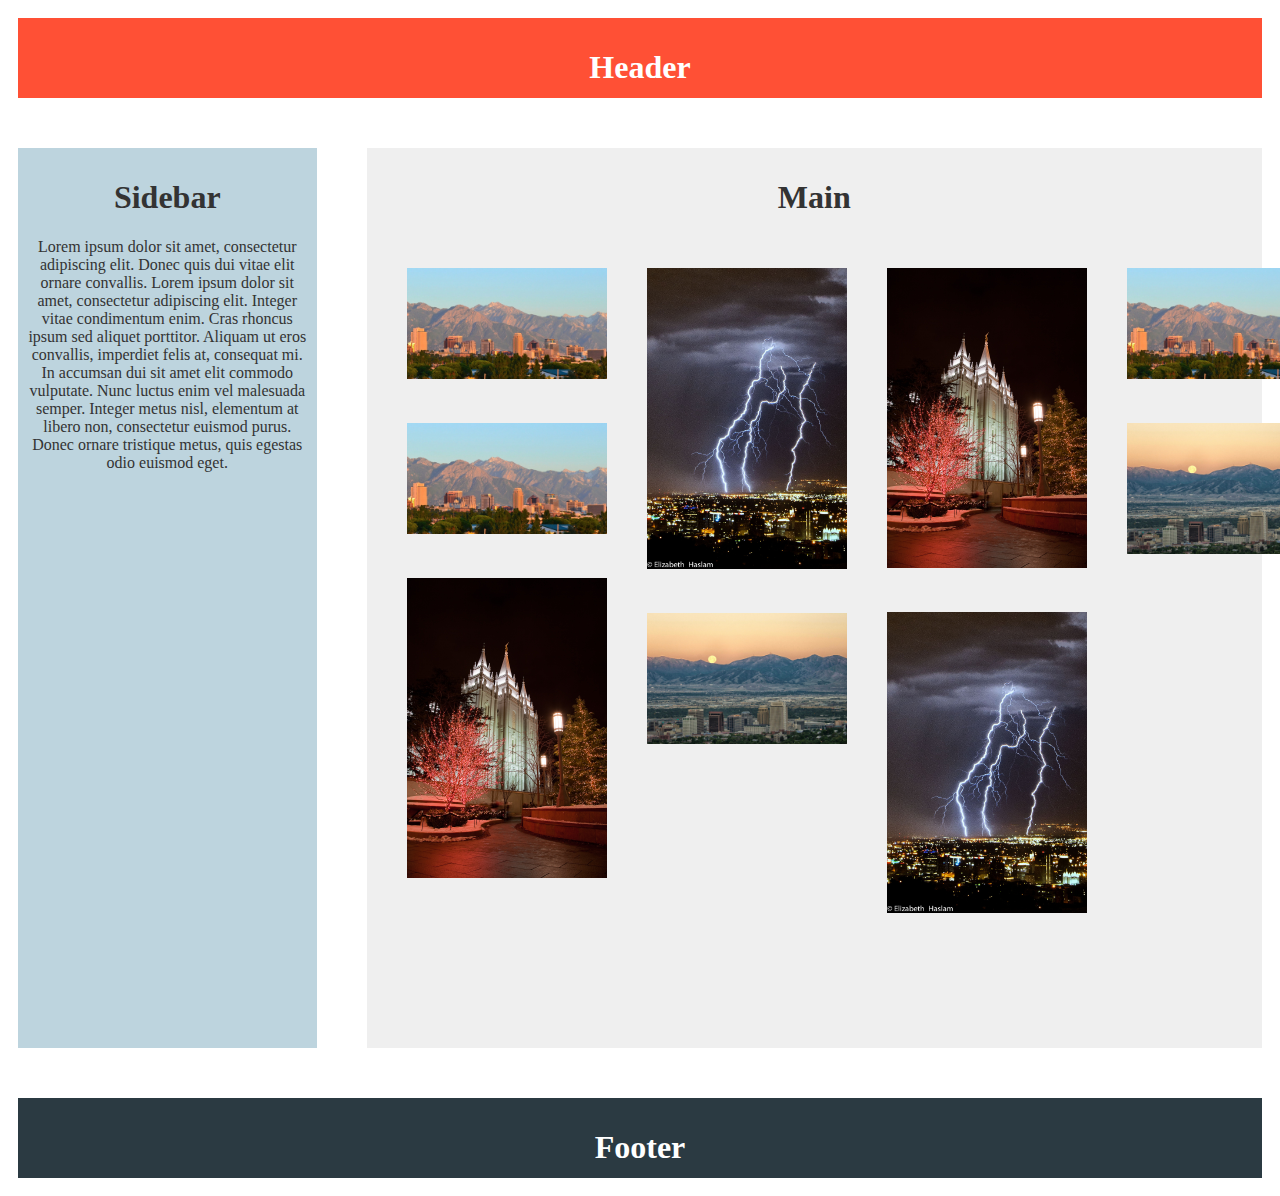
==== gallery.html @ c47e8dbd "init commit" ====
<!DOCTYPE html>
<html>
  <head>
    <title>Daniel Zappala</title>
    <link rel="stylesheet" href="/styles2.css">
    <link href="https://fonts.googleapis.com/css?family=Source+Sans+Pro" rel="stylesheet">
    <link rel="stylesheet" href="https://cdnjs.cloudflare.com/ajax/libs/font-awesome/4.7.0/css/font-awesome.css" />
  </head>
  <body>

    <div class="container">
      <div class="header">
	<h1>Header</h1>
      </div>
      <div class="sidebar">
	<h1>Sidebar</h1>
	<p>Lorem ipsum dolor sit amet, consectetur adipiscing
	  elit. Donec quis dui vitae elit ornare convallis. Lorem ipsum
	  dolor sit amet, consectetur adipiscing elit. Integer vitae
	  condimentum enim. Cras rhoncus ipsum sed aliquet
	  porttitor. Aliquam ut eros convallis, imperdiet felis at,
	  consequat mi. In accumsan dui sit amet elit commodo
	  vulputate. Nunc luctus enim vel malesuada semper. Integer
	  metus nisl, elementum at libero non, consectetur euismod
	  purus. Donec ornare tristique metus, quis egestas odio euismod
	  eget. </p>
      </div>
      <div class="main">
	<h1>Main</h1>
	<div class="portfolio">
	  <div class="image">
	    <img src="/images/6773440606_2e613685cb_b.jpg"/>
	  </div>
	  <div class="image">
	    <img src="/images/6773440606_2e613685cb_b.jpg"/>
	  </div>
	  <div class="image">
	    <img src="/images/3133957478_93474a8607_o.jpg"/>
	  </div>
	  <div class="image">
	    <img src="/images/6092137716_18a572a4c6_b.jpg"/>
	  </div>
	  <div class="image">
	    <img src="/images/9148830568_5bf6c68e7c_k.jpg"/>
	  </div>
	  <div class="image">
	    <img src="/images/3133957478_93474a8607_o.jpg"/>
	  </div>
	  <div class="image">
	    <img src="/images/6092137716_18a572a4c6_b.jpg"/>
	  </div>
	  <div class="image">
	    <img src="/images/6773440606_2e613685cb_b.jpg"/>
	  </div>
	  <div class="image">
	    <img src="/images/9148830568_5bf6c68e7c_k.jpg"/>
	  </div>
	</div>
      </div>
      <div class="footer">
	<h1>Footer</h1>
      </div>
    </div>

  </body>
</html>
---- styles2.css ----
/* Color Scheme */

/*

https://color.adobe.com/TD-Colors---Option-3-color-theme-10394433/edit/?copy=true&base=2&rule=Custom&selected=0&name=Copy%20of%20TD%20Colors%20-%20Option%203&mode=rgb&rgbvalues=0.16862745098039217,0.22745098039215686,0.25882352941176473,0.24705882352941178,0.3411764705882353,0.396078431372549,0.7411764705882353,0.8313725490196079,0.8705882352941177,0.9372549019607843,0.9372549019607843,0.9372549019607843,1,0.3137254901960784,0.20784313725490197&swatchOrder=0,1,2,3,4

*/

body {
    font-size: 16px;
}

.container {
    display: grid;

    /*  Define the size and number of columns in our grid. 
    The fr unit works similar to flex:
    fr columns will share the free space in the row in proportion to their value.
    We will have 2 columns - the first will be 3x the size of the second.  */
    grid-template-columns: 1fr 3fr;

    /*  Assign the grid areas we did earlier to specific places on the grid. 
        First row is all header.
        Second row is shared between main and sidebar.
        Last row is all footer.  */
    grid-template-areas: 
        "header header"
	"sidebar main"
        "footer footer";

    /*  The gutters between each grid cell will be 60 pixels. */
    grid-gap: 50px;
}

div {
    text-align: center;
    color: #fff;
    box-sizing: border-box;
    padding: 10px;
}

.header {
    grid-area: header;
    background-color: #FF5035;
    height: 80px;
}

.sidebar {
    grid-area: sidebar;
    background-color: #BDD4DE;
    color: #333;
}

.main {
    grid-area: main;
    background-color: #EFEFEF;
    color: #333;
}

.footer {
    grid-area: footer;
    background-color: #2B3A42;
    height: 80px;
}

/* Flex */


.portfolio {
    display: flex;
    justify-content: flex-start;
    flex-flow: column wrap;
    align-items: flex-start;
    width: 100%;
    height: 800px;
}

.portfolio div {
    margin: 10px;
}

.portfolio div img {
    width: 200px;
    height: auto;
}

/*
See:

https://codepen.io/michellebarker/pen/zvxpoG
*/

.scaleimage img {
    width: 400px;
}
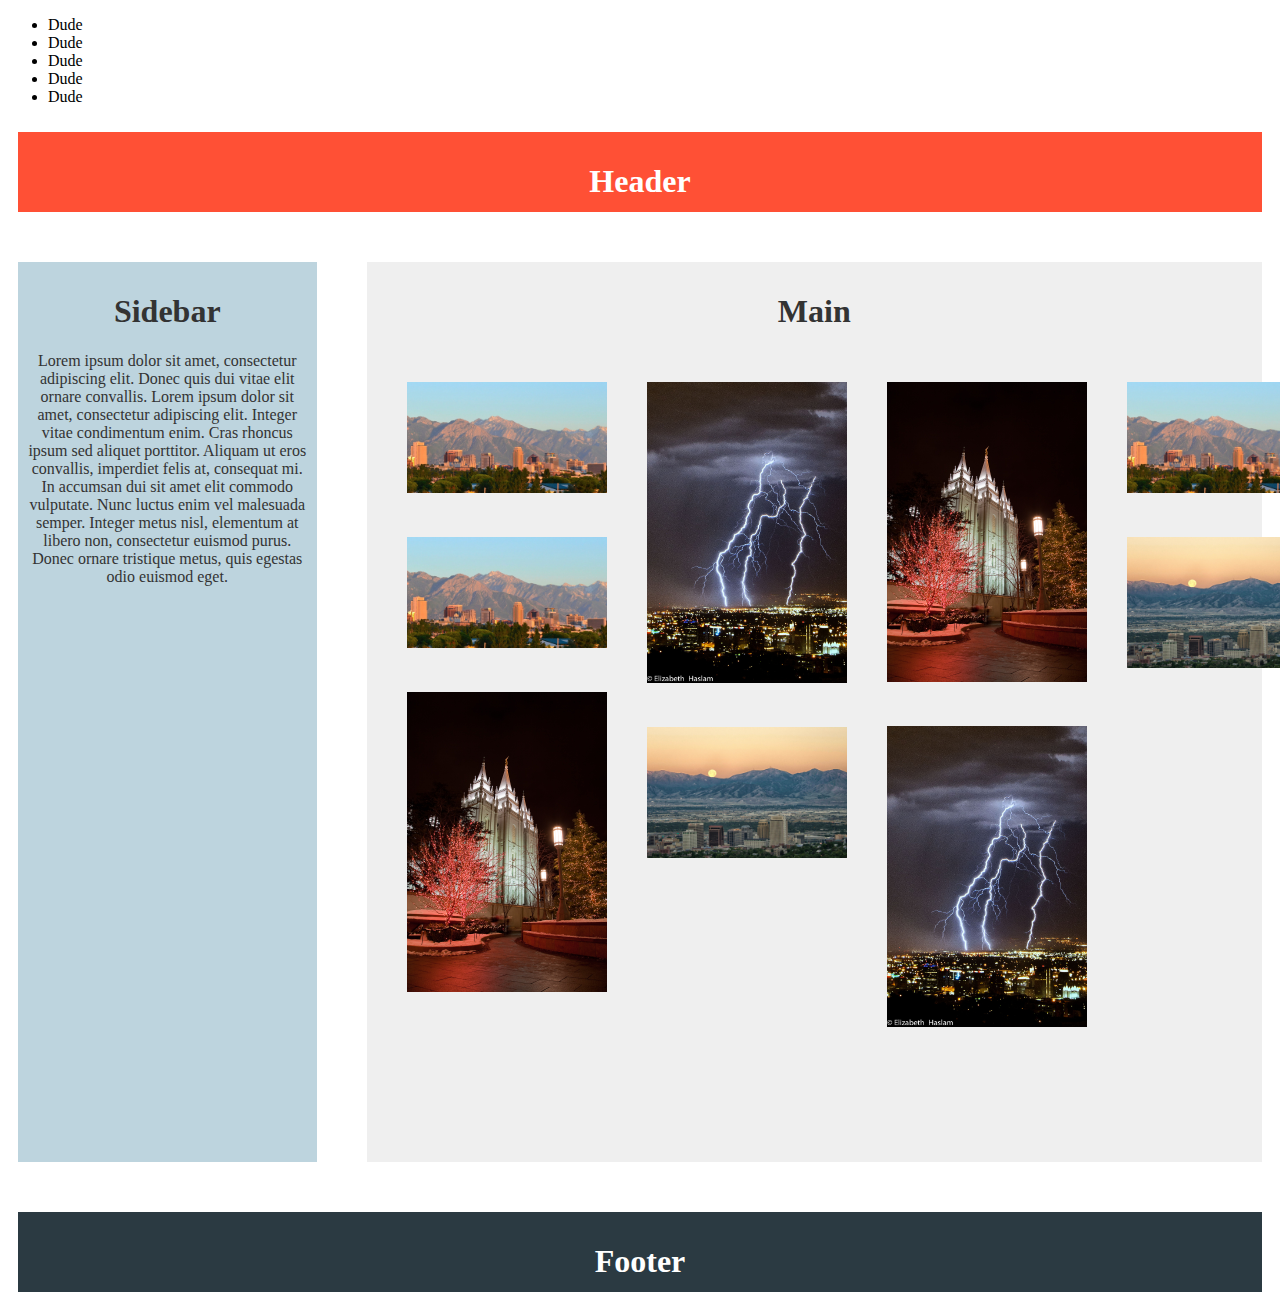
==== commit d6a65d94: "dope menu bar" ====
--- a/gallery.html
+++ b/gallery.html
@@ -1,12 +1,21 @@
 <!DOCTYPE html>
 <html>
   <head>
-    <title>Daniel Zappala</title>
+    <title>Dinner Club</title>
     <link rel="stylesheet" href="/styles2.css">
     <link href="https://fonts.googleapis.com/css?family=Source+Sans+Pro" rel="stylesheet">
     <link rel="stylesheet" href="https://cdnjs.cloudflare.com/ajax/libs/font-awesome/4.7.0/css/font-awesome.css" />
   </head>
   <body>
+		<nav class="menuNav">
+			<ul>
+				<li>Dude</li>
+				<li>Dude</li>
+				<li>Dude</li>
+				<li>Dude</li>
+				<li>Dude</li>
+			</ul>
+		</nav>
 
     <div class="container">
       <div class="header">
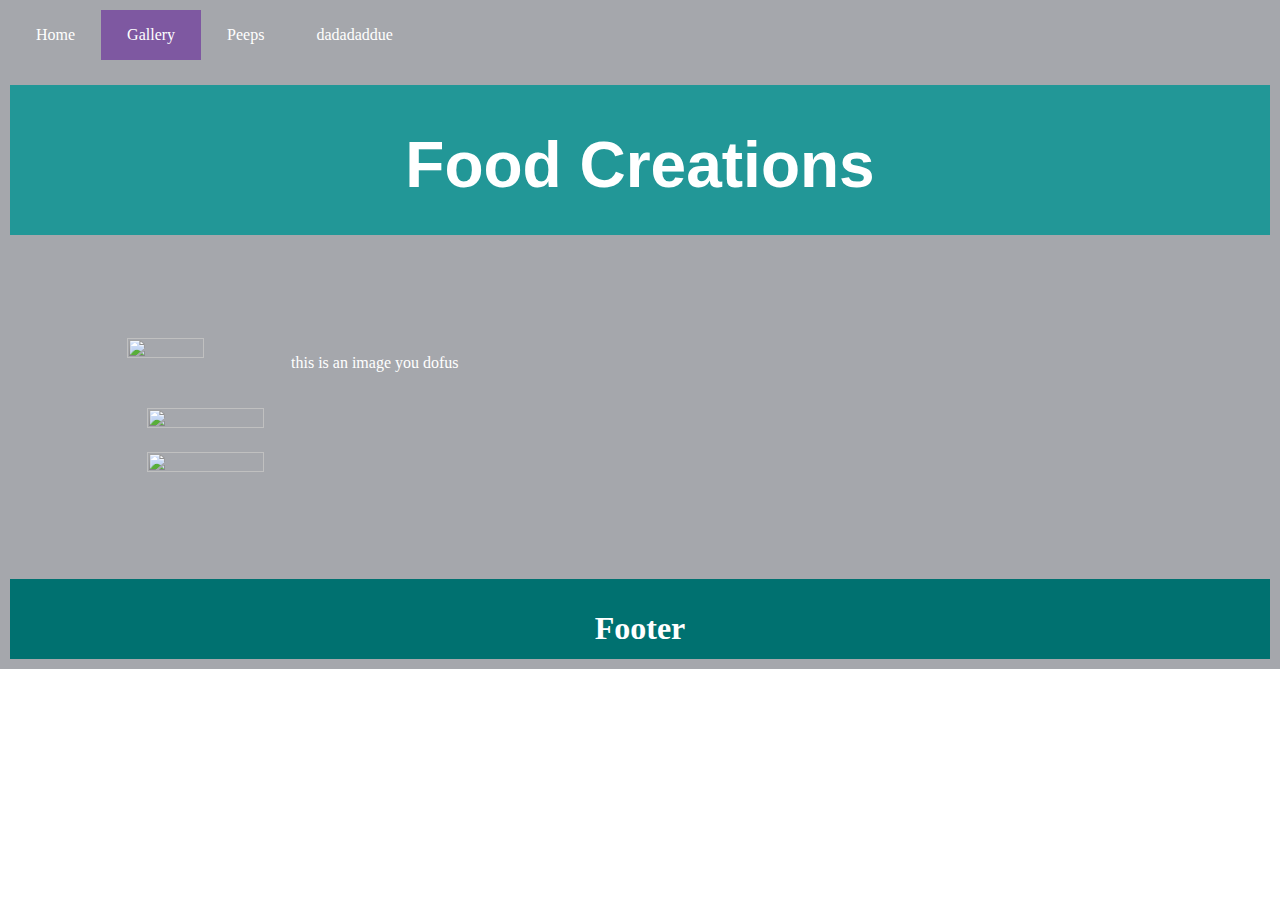
==== commit 3a6533bb: "reviesed gall ery html" ====
--- a/gallery.html
+++ b/gallery.html
@@ -1,69 +1,38 @@
 <!DOCTYPE html>
 <html>
   <head>
-    <title>Dinner Club</title>
-    <link rel="stylesheet" href="/styles2.css">
+		<title>Dinner Club</title>
+		<link rel="stylesheet" href="/styles.css">
+    <!-- <link rel="stylesheet" href="/styles2.css"> -->
     <link href="https://fonts.googleapis.com/css?family=Source+Sans+Pro" rel="stylesheet">
     <link rel="stylesheet" href="https://cdnjs.cloudflare.com/ajax/libs/font-awesome/4.7.0/css/font-awesome.css" />
   </head>
   <body>
-		<nav class="menuNav">
-			<ul>
-				<li>Dude</li>
-				<li>Dude</li>
-				<li>Dude</li>
-				<li>Dude</li>
-				<li>Dude</li>
-			</ul>
-		</nav>
-
     <div class="container">
+				<nav class="menu">
+						<ul>
+								<li><a href="index.html">Home</a></li>
+								<li class="active"><a href="gallery.html">Gallery</a></li>
+								<li><a href="gallery.html">Peeps</a></li>
+								<li><a href="gallery.html">dadadaddue</a></li>
+						</ul>
+				</nav>
       <div class="header">
-	<h1>Header</h1>
-      </div>
-      <div class="sidebar">
-	<h1>Sidebar</h1>
-	<p>Lorem ipsum dolor sit amet, consectetur adipiscing
-	  elit. Donec quis dui vitae elit ornare convallis. Lorem ipsum
-	  dolor sit amet, consectetur adipiscing elit. Integer vitae
-	  condimentum enim. Cras rhoncus ipsum sed aliquet
-	  porttitor. Aliquam ut eros convallis, imperdiet felis at,
-	  consequat mi. In accumsan dui sit amet elit commodo
-	  vulputate. Nunc luctus enim vel malesuada semper. Integer
-	  metus nisl, elementum at libero non, consectetur euismod
-	  purus. Donec ornare tristique metus, quis egestas odio euismod
-	  eget. </p>
+	<h1>Food Creations</h1>
       </div>
       <div class="main">
-	<h1>Main</h1>
 	<div class="portfolio">
-	  <div class="image">
+	  <div class="creation">
+			<img src="/images/6773440606_2e613685cb_b.jpg"/>
+			<p>this is an image you dofus</p>
+	  </div>
+	  <div class="creation">
 	    <img src="/images/6773440606_2e613685cb_b.jpg"/>
 	  </div>
-	  <div class="image">
-	    <img src="/images/6773440606_2e613685cb_b.jpg"/>
-	  </div>
-	  <div class="image">
+	  <div class="creation">
 	    <img src="/images/3133957478_93474a8607_o.jpg"/>
 	  </div>
-	  <div class="image">
-	    <img src="/images/6092137716_18a572a4c6_b.jpg"/>
-	  </div>
-	  <div class="image">
-	    <img src="/images/9148830568_5bf6c68e7c_k.jpg"/>
-	  </div>
-	  <div class="image">
-	    <img src="/images/3133957478_93474a8607_o.jpg"/>
-	  </div>
-	  <div class="image">
-	    <img src="/images/6092137716_18a572a4c6_b.jpg"/>
-	  </div>
-	  <div class="image">
-	    <img src="/images/6773440606_2e613685cb_b.jpg"/>
-	  </div>
-	  <div class="image">
-	    <img src="/images/9148830568_5bf6c68e7c_k.jpg"/>
-	  </div>
+	 
 	</div>
       </div>
       <div class="footer">
--- a/styles.css
+++ b/styles.css
@@ -0,0 +1,138 @@
+/* Color Scheme */
+
+/* 
+
+https://color.adobe.com/dc6a9cd68e98073387aee48ef6bcbc9d--dark-purple-color-scheme-jewel-tone-color-scheme-color-theme-10408143/edit/?copy=true&base=2&rule=Custom&selected=4&name=Copy%20of%20dc6a9cd68e98073387aee48ef6bcbc9d--dark-purple-color-scheme-jewel-tone-color-scheme&mode=rgb&rgbvalues=0.3568627450980392,0.043137254901960784,0.2980392156862745,0.2823529411764706,0.13333333333333333,0.3333333333333333,0.1843137254901961,0.23529411764705882,0.3686274509803922,0.10196078431372549,0.3333333333333333,0.403921568627451,0,0.44313725490196076,0.4392156862745098&swatchOrder=0,1,2,3,4
+
+*/
+
+body {
+    font-size: 16px;
+    padding:0px;
+    margin:0px;
+}
+
+.container {
+    display: grid;
+
+    /*  Define the size and number of columns in our grid. 
+    The fr unit works similar to flex:
+    fr columns will share the free space in the row in proportion to their value.
+    We will have 2 columns - the first will be 3x the size of the second.  */
+    grid-template-columns: 3fr 1fr;
+
+    /*  Assign the grid areas we did earlier to specific places on the grid. 
+        First row is all header.
+        Second row is shared between main and sidebar.
+        Last row is all footer.  */
+    grid-template-areas: 
+        "menu menu"
+        "header header"
+        "main main"
+        "footer footer";
+
+    /*  The gutters between each grid cell will be 60 pixels. */
+    grid-gap: 25px;
+    background-color: rgb(165, 167, 172);
+}
+
+.menu {
+    grid-area: menu;
+}
+
+div {
+    text-align: center;
+    color: #fff;
+    /* width: 100%; */
+    box-sizing: border-box;
+    padding: 10px;
+}
+.header {
+    grid-area: header;
+    background-color: rgb(34, 151, 151);
+    height: 150px;
+    margin:0px;
+    font-size:32px;
+    font-family: 'Segoe UI', Tahoma, Geneva, Verdana, sans-serif;
+    padding:0px;
+    text-transform: capitalize;
+   
+}
+
+.sidebar {
+    grid-area: sidebar;
+    background-color: #482255;
+}
+
+
+.main {
+    grid-area: main;
+    /* background-color: #2F3C5E; */
+    display:flex;
+    margin:3em;
+}
+
+.main p {
+    /* flex: 1fr; */
+    text-align: left;
+    width: 400px;
+
+}
+
+.main img {
+    width: 50%;
+    height:50%;
+    margin-right:3em;
+
+}
+
+.footer {
+    grid-area: footer;
+    background-color: #007170;
+    height: 80px;
+
+}
+nav {
+    width:100%;
+}
+nav ul {
+    list-style-type: none;
+    margin: 0;
+    padding: 0;
+    overflow: hidden;
+    background-color: rgb(165, 167, 172);
+ }
+ nav li {
+    float: left;
+ 
+ }
+ nav li a {
+    display: block;
+    color:white;
+    text-align: center;
+    padding: 14px 24px;
+    text-decoration: none;
+    /* border-bottom: 2px solid #007170; */
+    margin: 2px;
+ }
+ /* Change the link color to #111 (black) on hover */
+ li a:hover {
+    /* background-color: rgb(94, 94, 138); */
+    border-bottom: 2px solid #007170;
+    margin-bottom: 0px;
+ }
+ .active {
+    background-color: rgb(126, 88, 161);
+ }
+
+ .creation{
+     display: flex;
+ }
+ .creation .img {
+     flex: 3 fr;
+ }
+ .creation .p {
+     flex: 1 fr;
+}
+
+
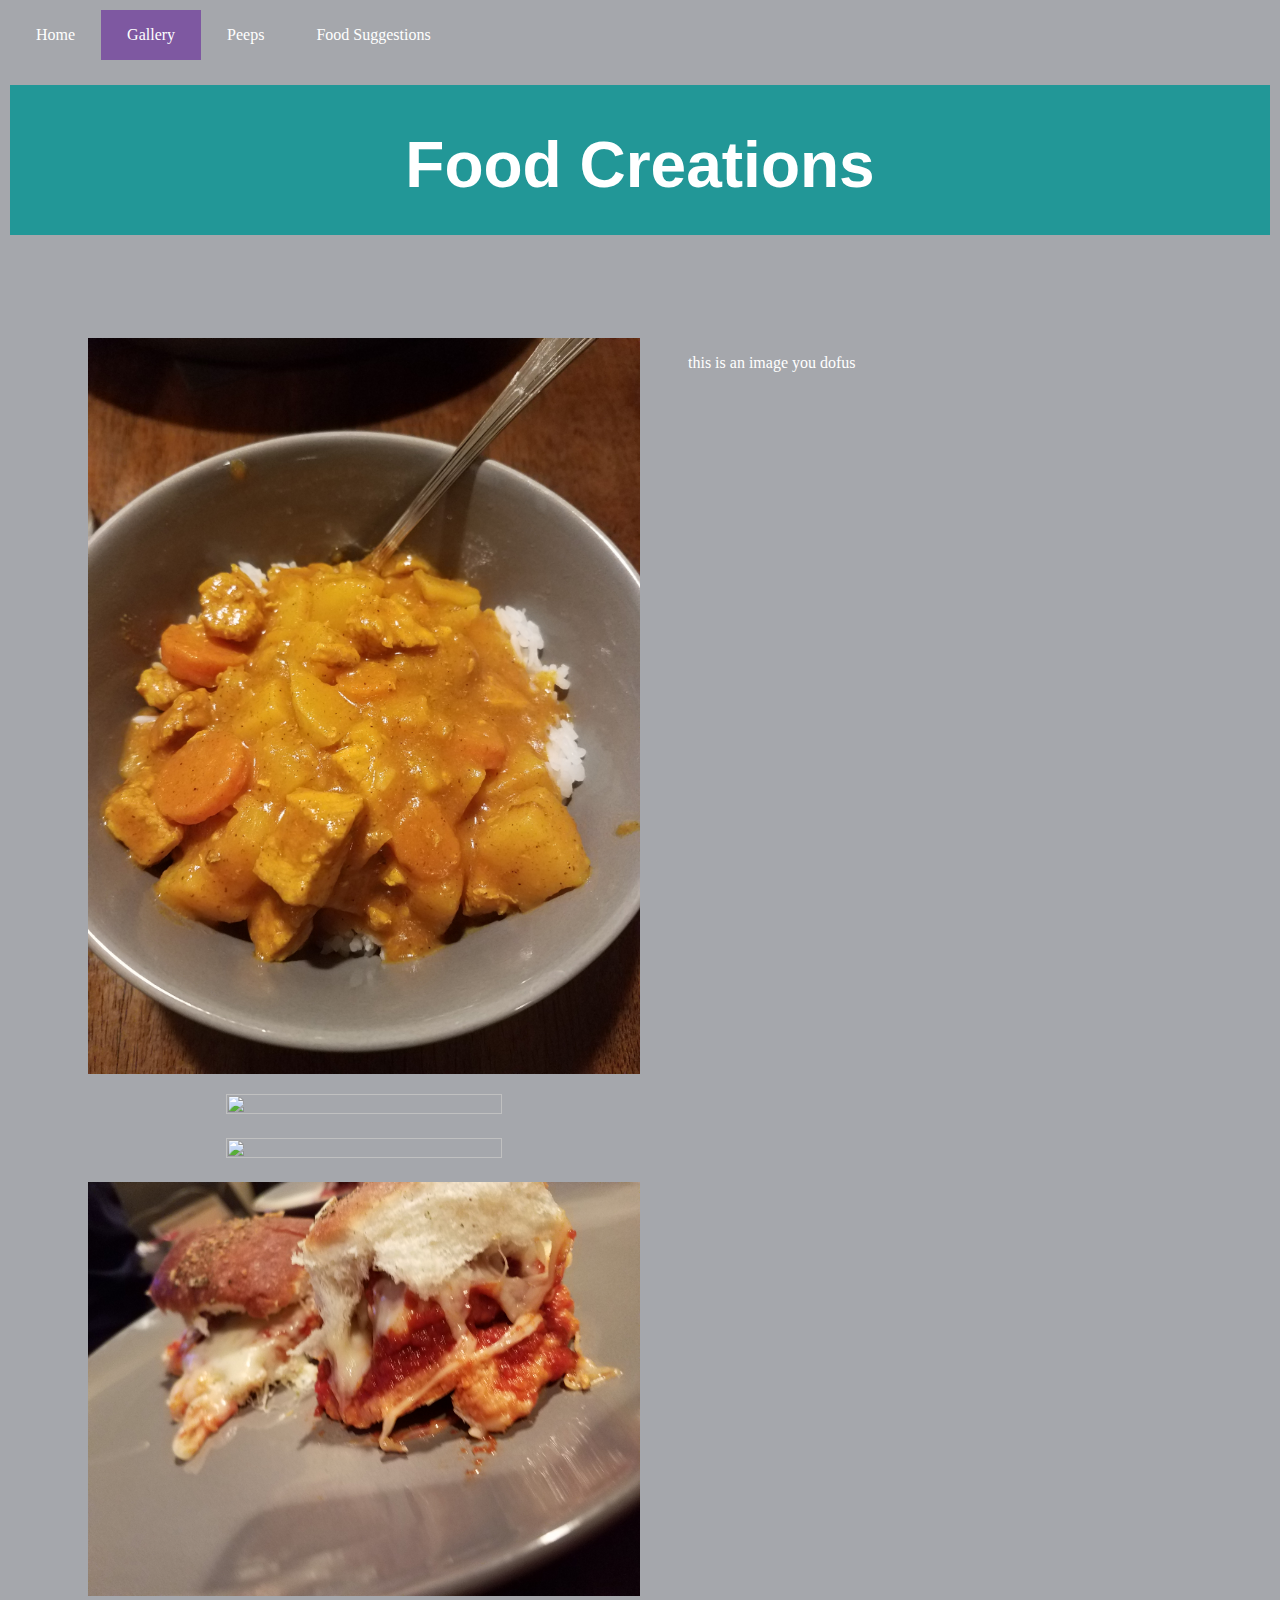
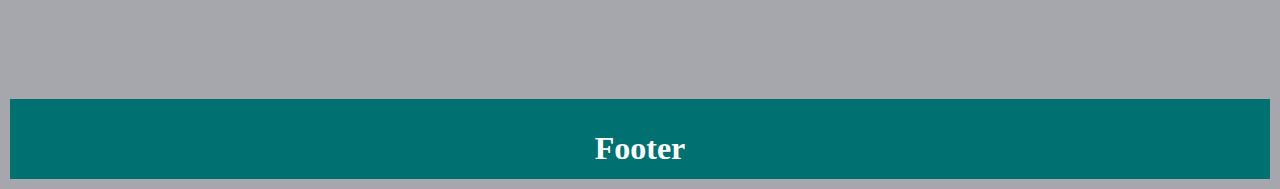
==== commit 6f139696: "links work" ====
--- a/gallery.html
+++ b/gallery.html
@@ -1,45 +1,60 @@
 <!DOCTYPE html>
 <html>
-  <head>
-		<title>Dinner Club</title>
-		<link rel="stylesheet" href="/styles.css">
-    <!-- <link rel="stylesheet" href="/styles2.css"> -->
-    <link href="https://fonts.googleapis.com/css?family=Source+Sans+Pro" rel="stylesheet">
-    <link rel="stylesheet" href="https://cdnjs.cloudflare.com/ajax/libs/font-awesome/4.7.0/css/font-awesome.css" />
-  </head>
-  <body>
-    <div class="container">
-				<nav class="menu">
-						<ul>
-								<li><a href="index.html">Home</a></li>
-								<li class="active"><a href="gallery.html">Gallery</a></li>
-								<li><a href="gallery.html">Peeps</a></li>
-								<li><a href="gallery.html">dadadaddue</a></li>
-						</ul>
-				</nav>
-      <div class="header">
-	<h1>Food Creations</h1>
-      </div>
-      <div class="main">
-	<div class="portfolio">
-	  <div class="creation">
-			<img src="/images/6773440606_2e613685cb_b.jpg"/>
-			<p>this is an image you dofus</p>
-	  </div>
-	  <div class="creation">
-	    <img src="/images/6773440606_2e613685cb_b.jpg"/>
-	  </div>
-	  <div class="creation">
-	    <img src="/images/3133957478_93474a8607_o.jpg"/>
-	  </div>
-	 
+
+<head>
+	<title>Dinner Club</title>
+	<link rel="stylesheet" href="/styles.css">
+	<!-- <link rel="stylesheet" href="/styles2.css"> -->
+	<link href="https://fonts.googleapis.com/css?family=Source+Sans+Pro" rel="stylesheet">
+	<link rel="stylesheet" href="https://cdnjs.cloudflare.com/ajax/libs/font-awesome/4.7.0/css/font-awesome.css" />
+</head>
+
+<body>
+	<div class="container">
+		<nav class="menu">
+			<ul>
+				<ul>
+					<li>
+						<a href="index.html">Home</a>
+					</li>
+					<li class="active">
+						<a href="gallery.html">Gallery</a>
+					</li>
+					<li>
+						<a href="people.html">Peeps</a>
+					</li>
+					<li>
+						<a href="last.html">Food Suggestions</a>
+					</li>
+				</ul>
+			</ul>
+		</nav>
+		<div class="header">
+			<h1>Food Creations</h1>
+		</div>
+		<div class="main">
+			<div class="portfolio">
+				<div class="creation">
+					<img src="/images/curry.jpg" />
+					<p>this is an image you dofus</p>
+				</div>
+				<div class="creation">
+					<img src="/images/cookies.jpg" />
+				</div>
+				<div class="creation">
+					<img src="/images/pie.jpg" />
+				</div>
+				<div class="creation">
+					<img src="/images/sliders.jpg" />
+				</div>
+
+			</div>
+		</div>
+		<div class="footer">
+			<h1>Footer</h1>
+		</div>
 	</div>
-      </div>
-      <div class="footer">
-	<h1>Footer</h1>
-      </div>
-    </div>
 
-  </body>
-</html>
+</body>
 
+</html>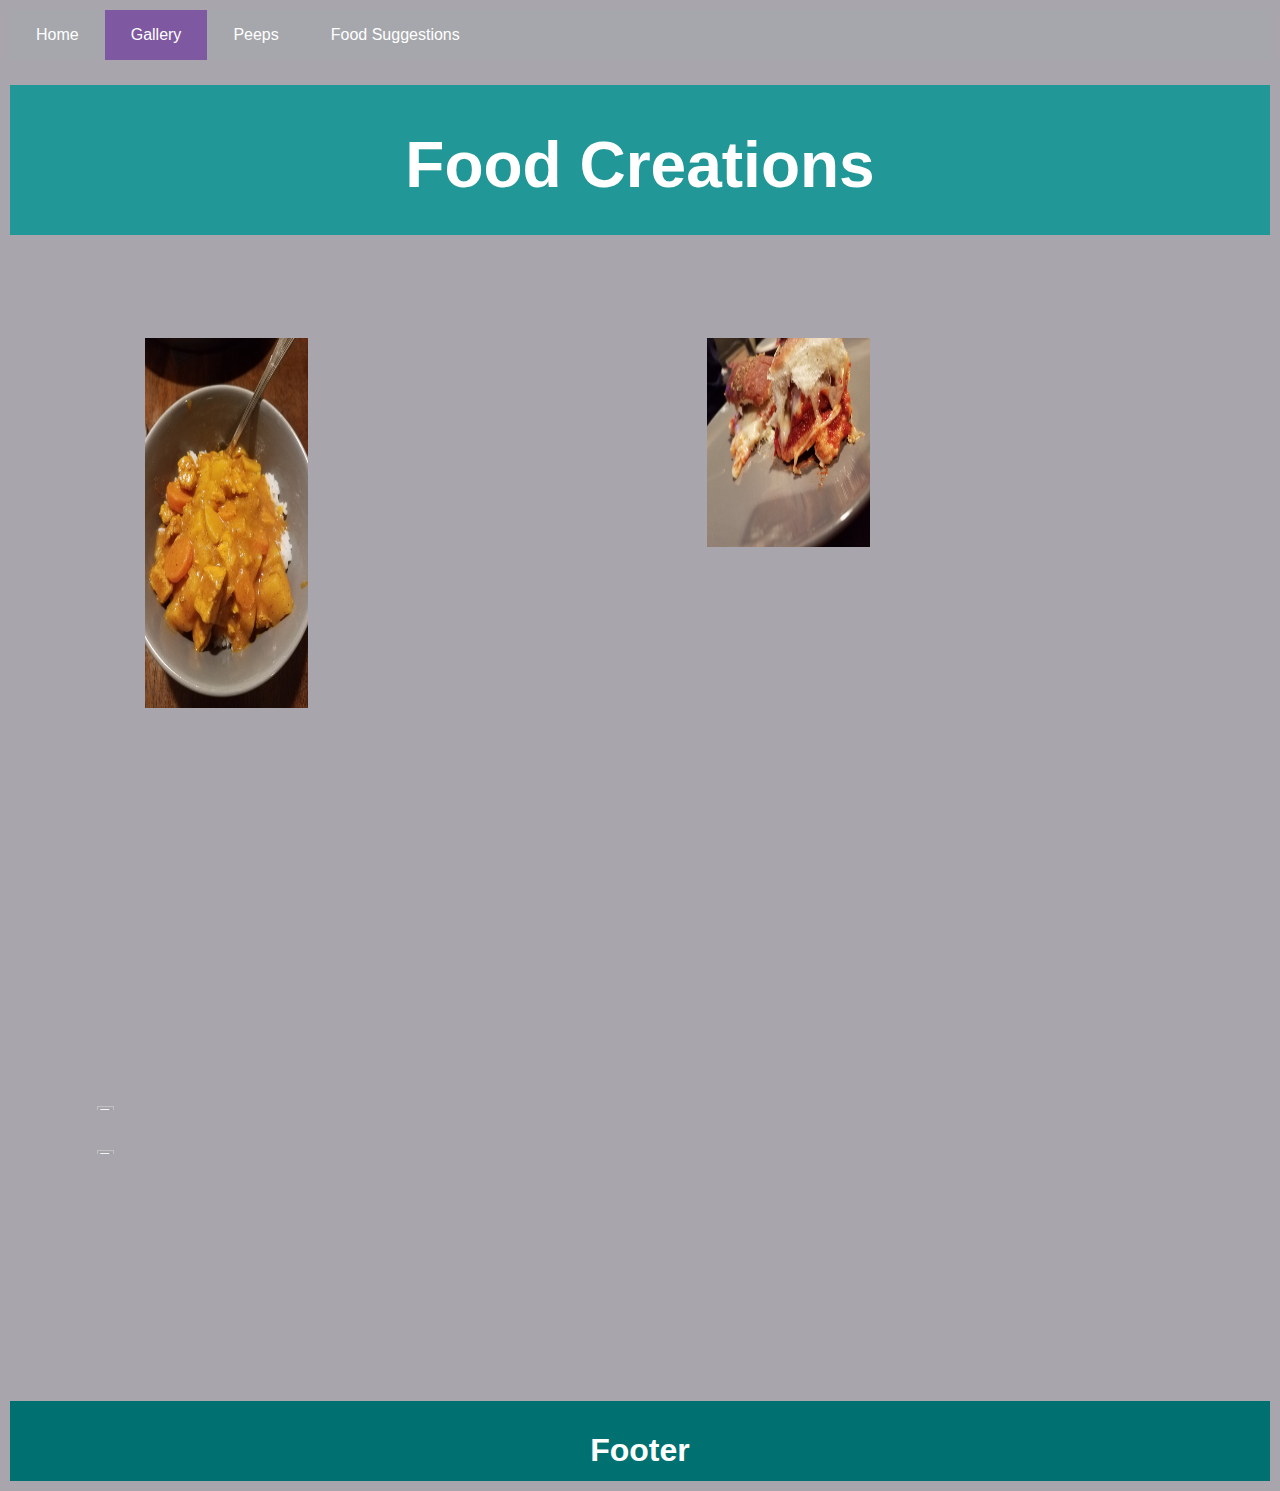
==== commit 525401ff: "yay" ====
--- a/gallery.html
+++ b/gallery.html
@@ -36,7 +36,7 @@
 			<div class="portfolio">
 				<div class="creation">
 					<img src="/images/curry.jpg" />
-					<p>this is an image you dofus</p>
+					<!-- <p>this is an image you dofus</p> -->
 				</div>
 				<div class="creation">
 					<img src="/images/cookies.jpg" />
@@ -47,7 +47,6 @@
 				<div class="creation">
 					<img src="/images/sliders.jpg" />
 				</div>
-
 			</div>
 		</div>
 		<div class="footer">
--- a/styles.css
+++ b/styles.css
@@ -33,7 +33,7 @@
 
     /*  The gutters between each grid cell will be 60 pixels. */
     grid-gap: 25px;
-    background-color: rgb(165, 167, 172);
+    background-color: rgb(169, 165, 172);
 }
 
 .menu {
@@ -42,10 +42,12 @@
 
 div {
     text-align: center;
-    color: #fff;
+    color: rgb(255, 255, 255);
     /* width: 100%; */
     box-sizing: border-box;
     padding: 10px;
+    font-family: 'Segoe UI', Tahoma, Geneva, Verdana, sans-serif;
+
 }
 .header {
     grid-area: header;
@@ -76,6 +78,8 @@
     /* flex: 1fr; */
     text-align: left;
     width: 400px;
+    font-size:24px;
+    color:black;
 
 }
 
@@ -124,15 +128,24 @@
  .active {
     background-color: rgb(126, 88, 161);
  }
-
+.portfolio{
+    display: flex;
+    flex-direction: column;
+    flex-flow: column wrap;
+    align-items: flex-start;
+    justify-content: flex-start;
+    width: 100%;
+    height: 1000px;
+    
+}
  .creation{
-     display: flex;
- }
- .creation .img {
-     flex: 3 fr;
- }
- .creation .p {
-     flex: 1 fr;
+     /* display: flex; */
+     /* flex-direction: column; */
+     }
+ .creation p {
+     font-size: 12px;
+     align-self: flex-start;
+     width: auto;
 }
 
 
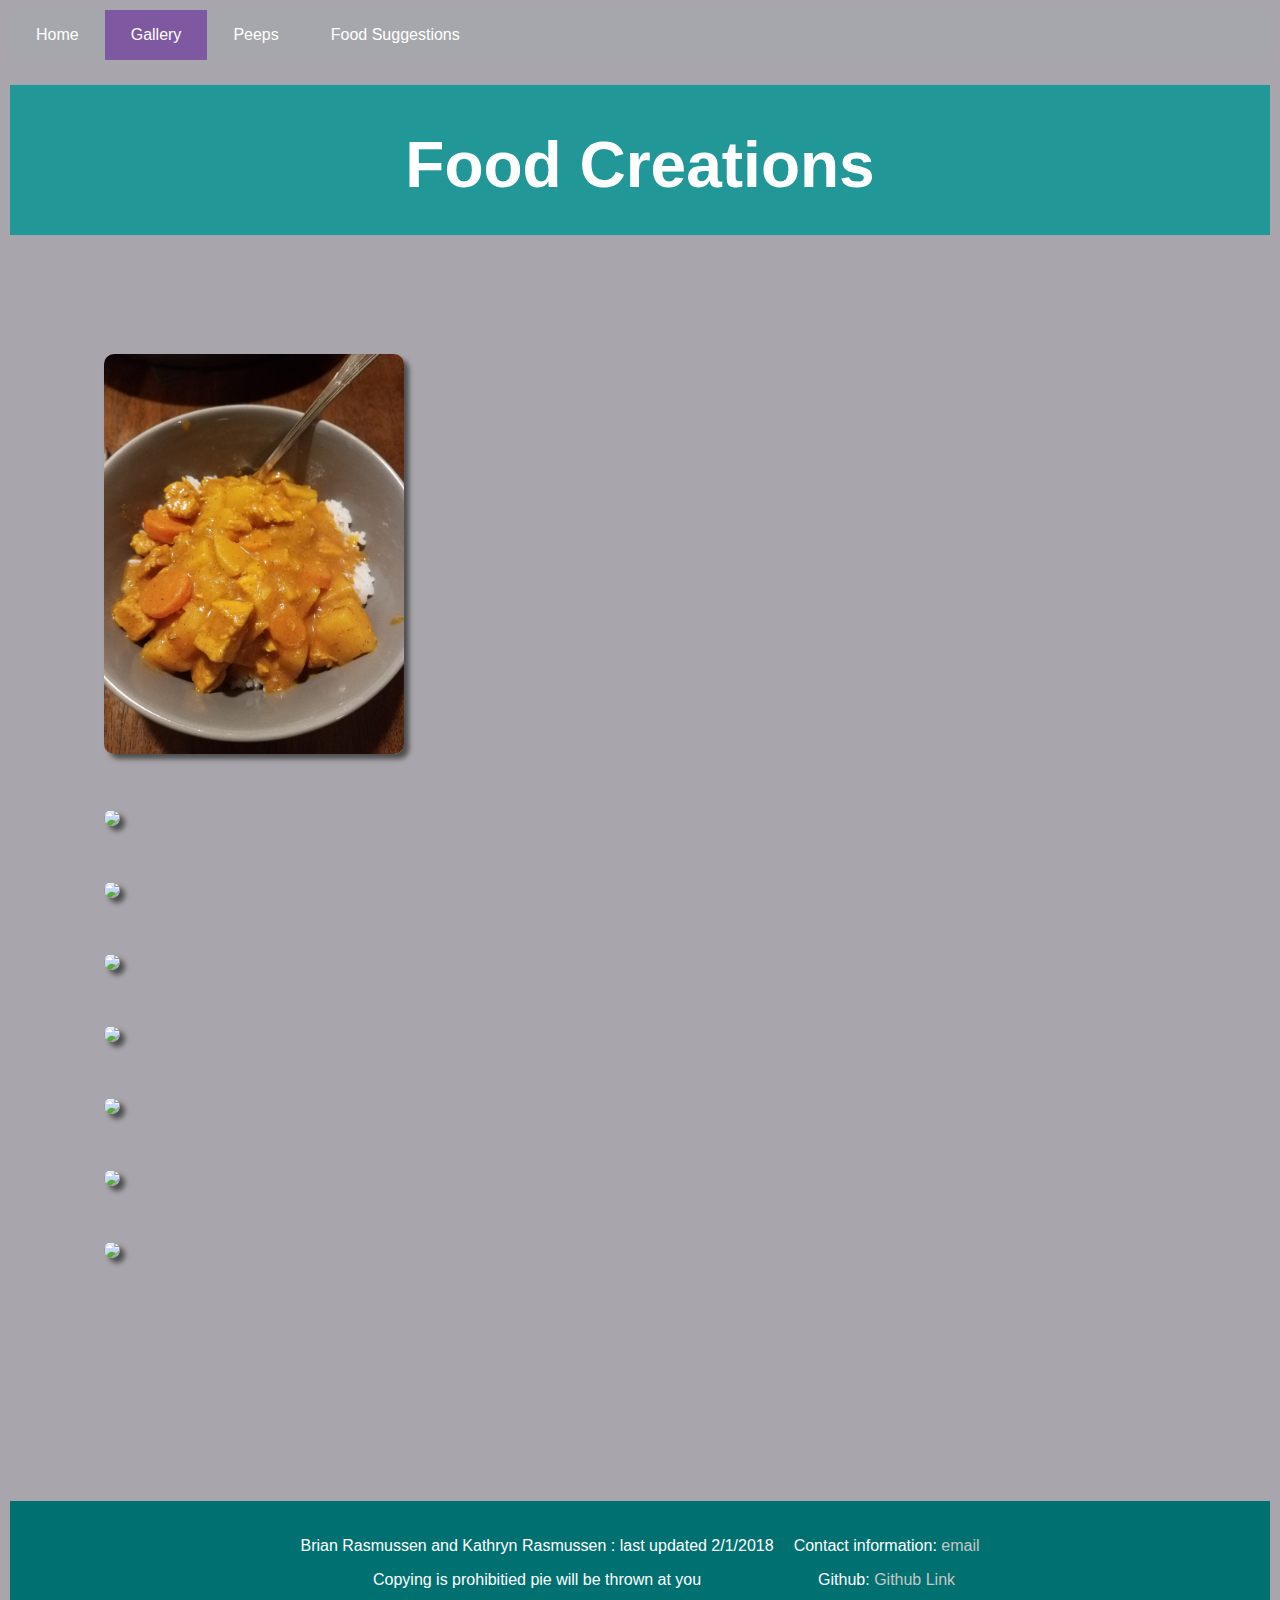
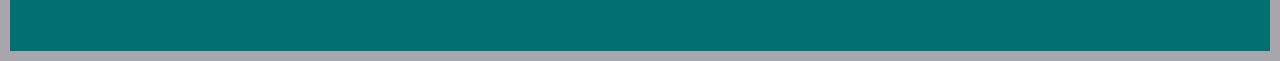
==== commit 0804f346: "last of last" ====
--- a/gallery.html
+++ b/gallery.html
@@ -42,15 +42,42 @@
 					<img src="/images/cookies.jpg" />
 				</div>
 				<div class="creation">
+						<img src="/images/chicken.jpg" />
+					</div>
+
+				<div class="creation">
 					<img src="/images/pie.jpg" />
 				</div>
 				<div class="creation">
-					<img src="/images/sliders.jpg" />
+					<img src="/images/taco.jpg" />
+				</div>
+				<div class="creation">
+					<img src="/images/meat.jpg" />
+				</div>
+				<div class="creation">
+					<img src="/images/friedRice.jpg" />
+				</div>
+				<div class="creation">
+					<img src="/images/idk.jpg" />
 				</div>
 			</div>
 		</div>
 		<div class="footer">
-			<h1>Footer</h1>
+
+				<div>
+						<p>Brian Rasmussen and Kathryn Rasmussen : last updated 2/1/2018</p>
+						<p>Copying is prohibitied pie will be thrown at you</p>
+				</div>
+				<div>
+						<p>Contact information:
+								<a href="mailto:brian.rasmussen55@gmail.com">
+										email</a></p>
+						<p>Github:
+								<a href="https://github.com/kr4of6/dinnerClub">Github Link</a>
+						</p>
+
+				</div>
+
 		</div>
 	</div>
 
--- a/styles.css
+++ b/styles.css
@@ -86,6 +86,7 @@
 .main img {
     width: 50%;
     height:50%;
+    border-radius: 10px;
     margin-right:3em;
 
 }
@@ -93,8 +94,17 @@
 .footer {
     grid-area: footer;
     background-color: #007170;
-    height: 80px;
-
+    height: 150px;
+    display:flex;
+    flex-direction: row;
+    width:100%;
+   justify-content: center;
+   color: rgb(199, 199, 199)
+}
+
+.footer a {
+    color:rgb(201, 198, 198);
+    text-decoration: none;
 }
 nav {
     width:100%;
@@ -135,17 +145,78 @@
     align-items: flex-start;
     justify-content: flex-start;
     width: 100%;
-    height: 1000px;
+    height: 1100px;
     
 }
- .creation{
-     /* display: flex; */
-     /* flex-direction: column; */
-     }
+ .creation img{
+     height: auto;
+     width: 300px;;
+     margin: 1em;
+     border-radius: 10px;
+     box-shadow: 5px 5px 5px rgb(80, 80, 80);
+    }
  .creation p {
      font-size: 12px;
      align-self: flex-start;
      width: auto;
 }
 
-
+textarea {
+    width: 300px;
+    height: 75px;
+    padding: 12px 20px;
+    box-sizing: border-box;
+    border: 2px solid #ccc;
+    border-radius: 4px;
+    background-color: #f8f8f8;
+    resize: none;
+    margin:0em 1em;
+    box-shadow: 3px 3px 2px grey;
+}
+
+
+form {
+    display: flex;
+    align-content: center;
+    margin:0em 1em;
+
+}
+
+
+button{
+    padding: 0em 1em;
+    background-color: #239796;
+    border: none;
+    border-radius: 4px;
+    font-size: 32px;
+    color:white;
+    box-shadow: 3px 3px 2px grey;
+    max-height: 75px;
+}
+
+.last {
+    /* background-color: #2F3C5E; */
+    display:flex;
+    /* margin:3em; */
+    height:300px;
+    margin: auto;
+    align-content: center;
+
+}
+
+.money {
+    padding: 0em;
+    display: flex;
+    height:75px;
+    min-width: 280px;
+
+    flex-direction: column;
+    flex-flow: column wrap;
+    align-items: flex-start;
+   
+}
+
+.money div {
+    height: 30px;
+}
+
